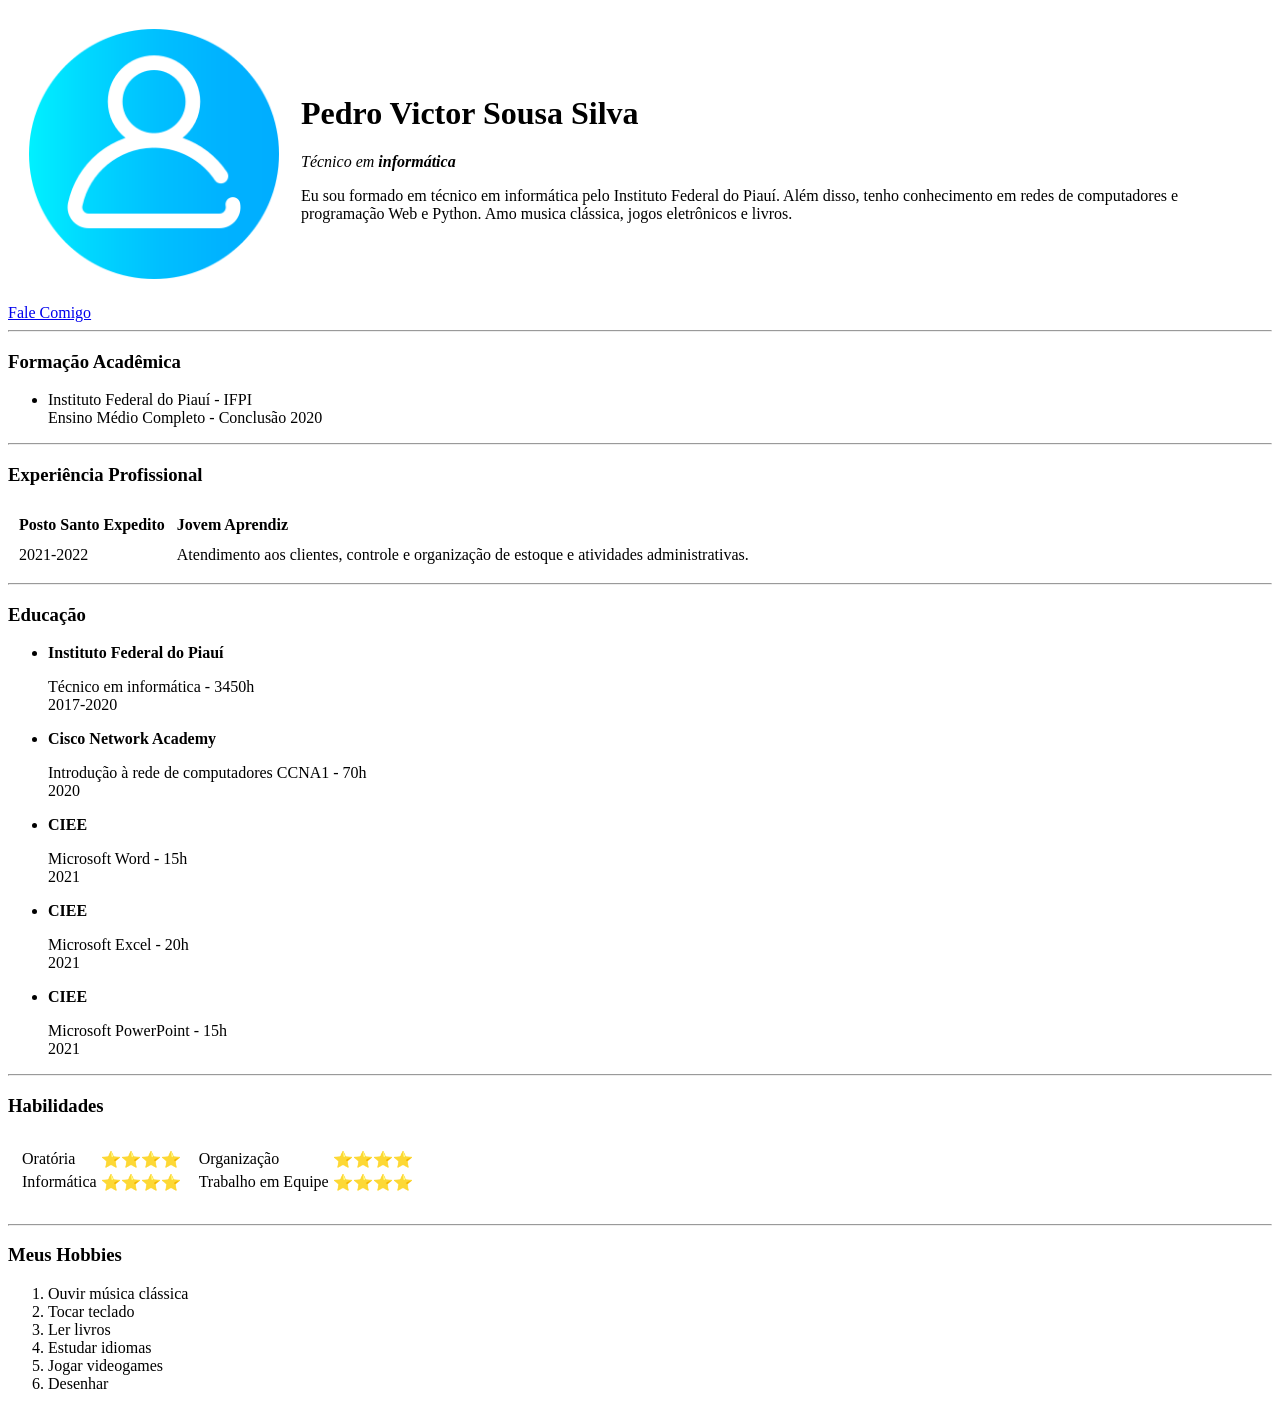
==== index.html @ 762a3790 "Add initial CV website files" ====
<!DOCTYPE html>
<html lang="pt-br">
  <head>
    <meta charset="utf-8">
    <title>Página Pessoal do Pedro</title>
  </head>
  <body>
    <table cellspacing="20">
      <tr>
        <td><img src="user.png" alt="Foto do Pedro" width="250" height="250"></td>
        <td><h1>Pedro Victor Sousa Silva</h1>
        <p><em>Técnico em <strong>informática</strong></em></p>
        <p>Eu sou formado em técnico em informática pelo Instituto Federal do Piauí</a>. Além disso, tenho conhecimento
          em redes de computadores e programação Web e Python. Amo musica clássica, jogos eletrônicos e livros.</p></td>
      </tr>
    </table>
    <a href="contato.html">Fale Comigo</a>
    <hr>
    <h3>Formação Acadêmica</h3>
    <ul>
      <li>Instituto Federal do Piauí - IFPI<br> Ensino Médio Completo - Conclusão 2020</li>
    </ul>
    <hr>
    <h3>Experiência Profissional</h3>
    <table cellspacing="10">
      <tr>
        <td><strong>Posto Santo Expedito</strong></td>
        <td><strong>Jovem Aprendiz</strong></td>
      </tr>
      <tr>
        <td>2021-2022</td>
        <td>Atendimento aos clientes, controle e organização de estoque e atividades administrativas.</td>
      </tr>
    </table>
    <hr>
    <h3>Educação</h3>
    <ul>
      <li><strong>Instituto Federal do Piauí</strong>
      <p>Técnico em informática - 3450h<br>
      2017-2020</p></li>
      <li><strong>Cisco Network Academy</strong>
      <p>Introdução à rede de computadores CCNA1 - 70h<br>
      2020</p></li>
      <li><strong>CIEE</strong>
      <p>Microsoft Word - 15h<br>
      2021</p></li>
      <li><strong>CIEE</strong>
      <p>Microsoft Excel - 20h<br>
      2021</p></li>
      <li><strong>CIEE</strong>
      <p>Microsoft PowerPoint - 15h<br>
      2021</p></li>
    </ul>
    <hr>
    <h3>Habilidades</h3>
    <table cellspacing="10">
      <tr>
        <td><table>
          <tr>
            <td>Oratória</td>
            <td>⭐⭐⭐⭐</td>
          </tr>
          <tr>
            <td>Informática</td>
            <td>⭐⭐⭐⭐</td>
          </tr>
        </table>
        </td>
        <td>
          <table>
            <tr>
              <td>Organização</td>
              <td>⭐⭐⭐⭐</td>
            </tr>
            <tr>
              <td>Trabalho em Equipe</td>
              <td>⭐⭐⭐⭐</td>
            </tr>
          </table>
        </td>
      </tr>
      <tr>

      </tr>
    </table>
    <hr>
    <h3>Meus Hobbies</h3>
    <ol>
      <li>Ouvir música clássica</li>
      <li>Tocar teclado</li>
      <li>Ler livros</li>
      <li>Estudar idiomas </li>
      <li>Jogar videogames</li>
      <li>Desenhar</li>
    </ol>

  </body>
</html>
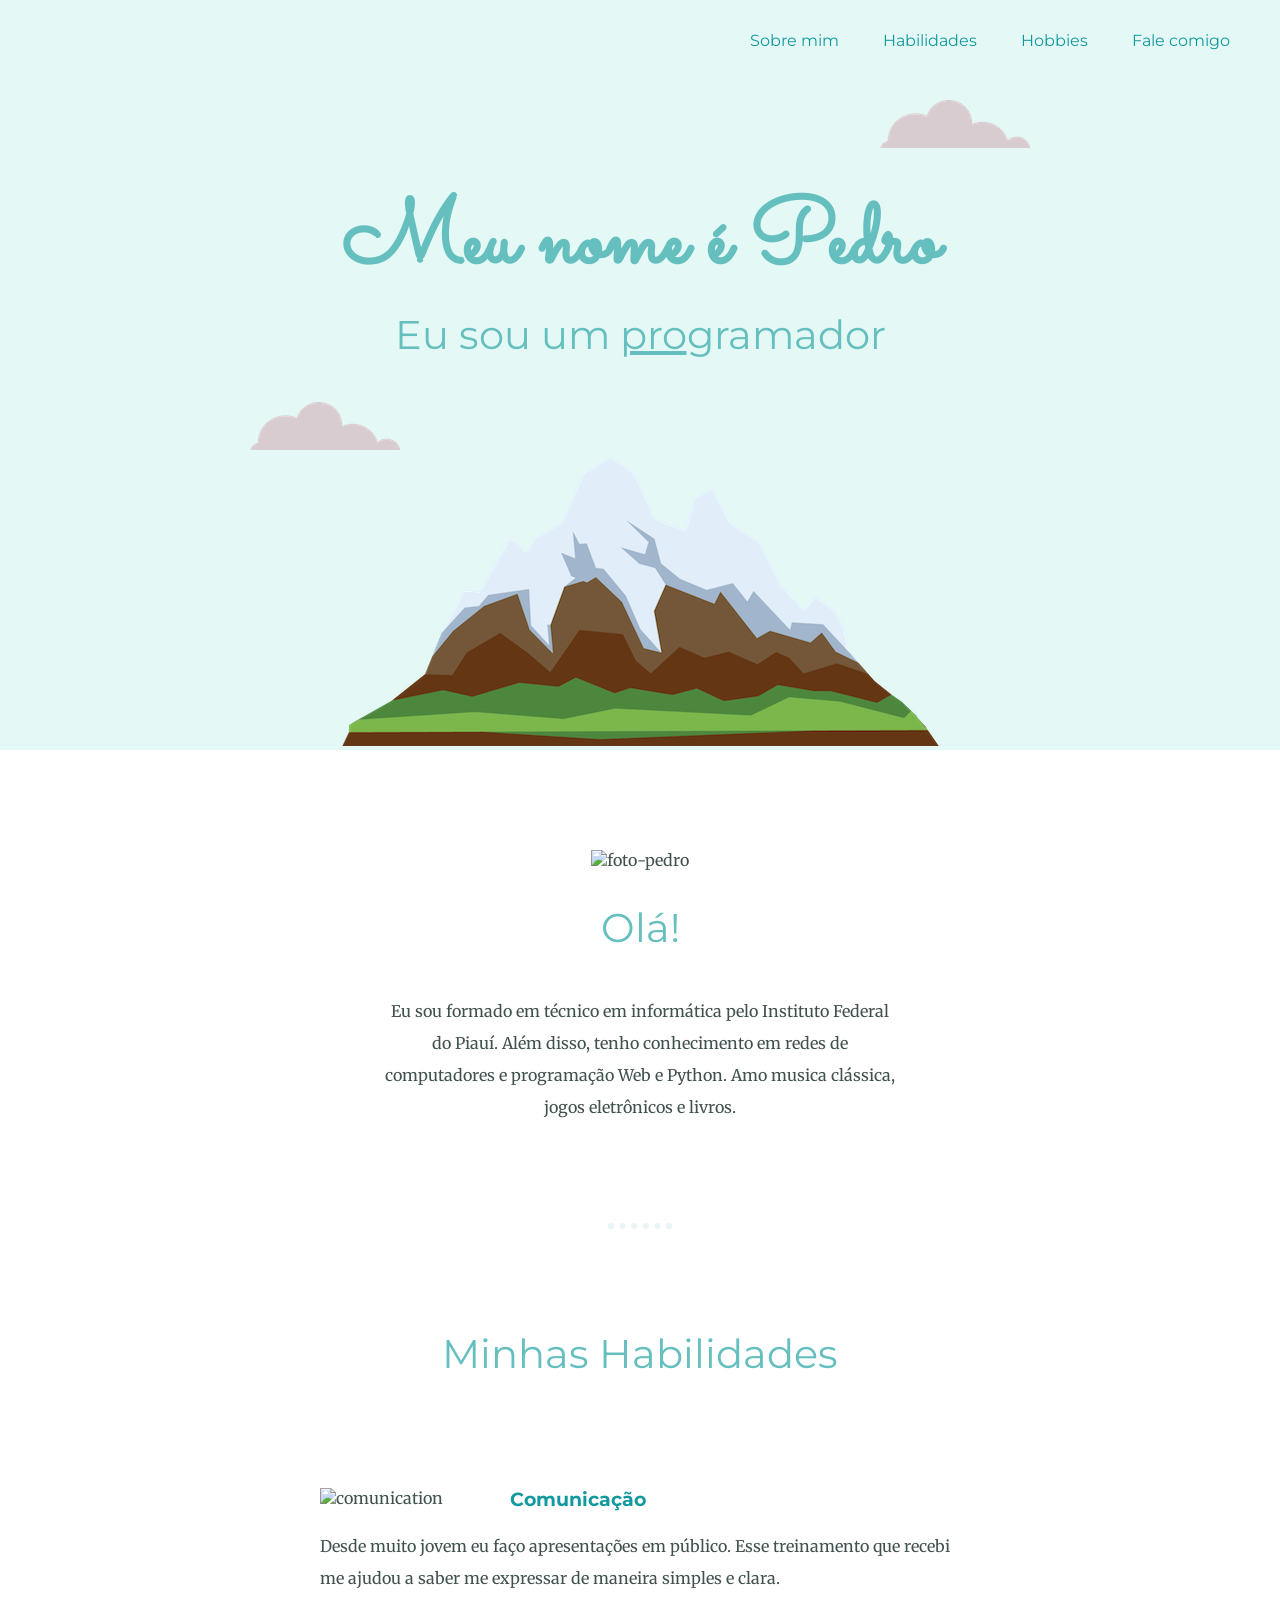
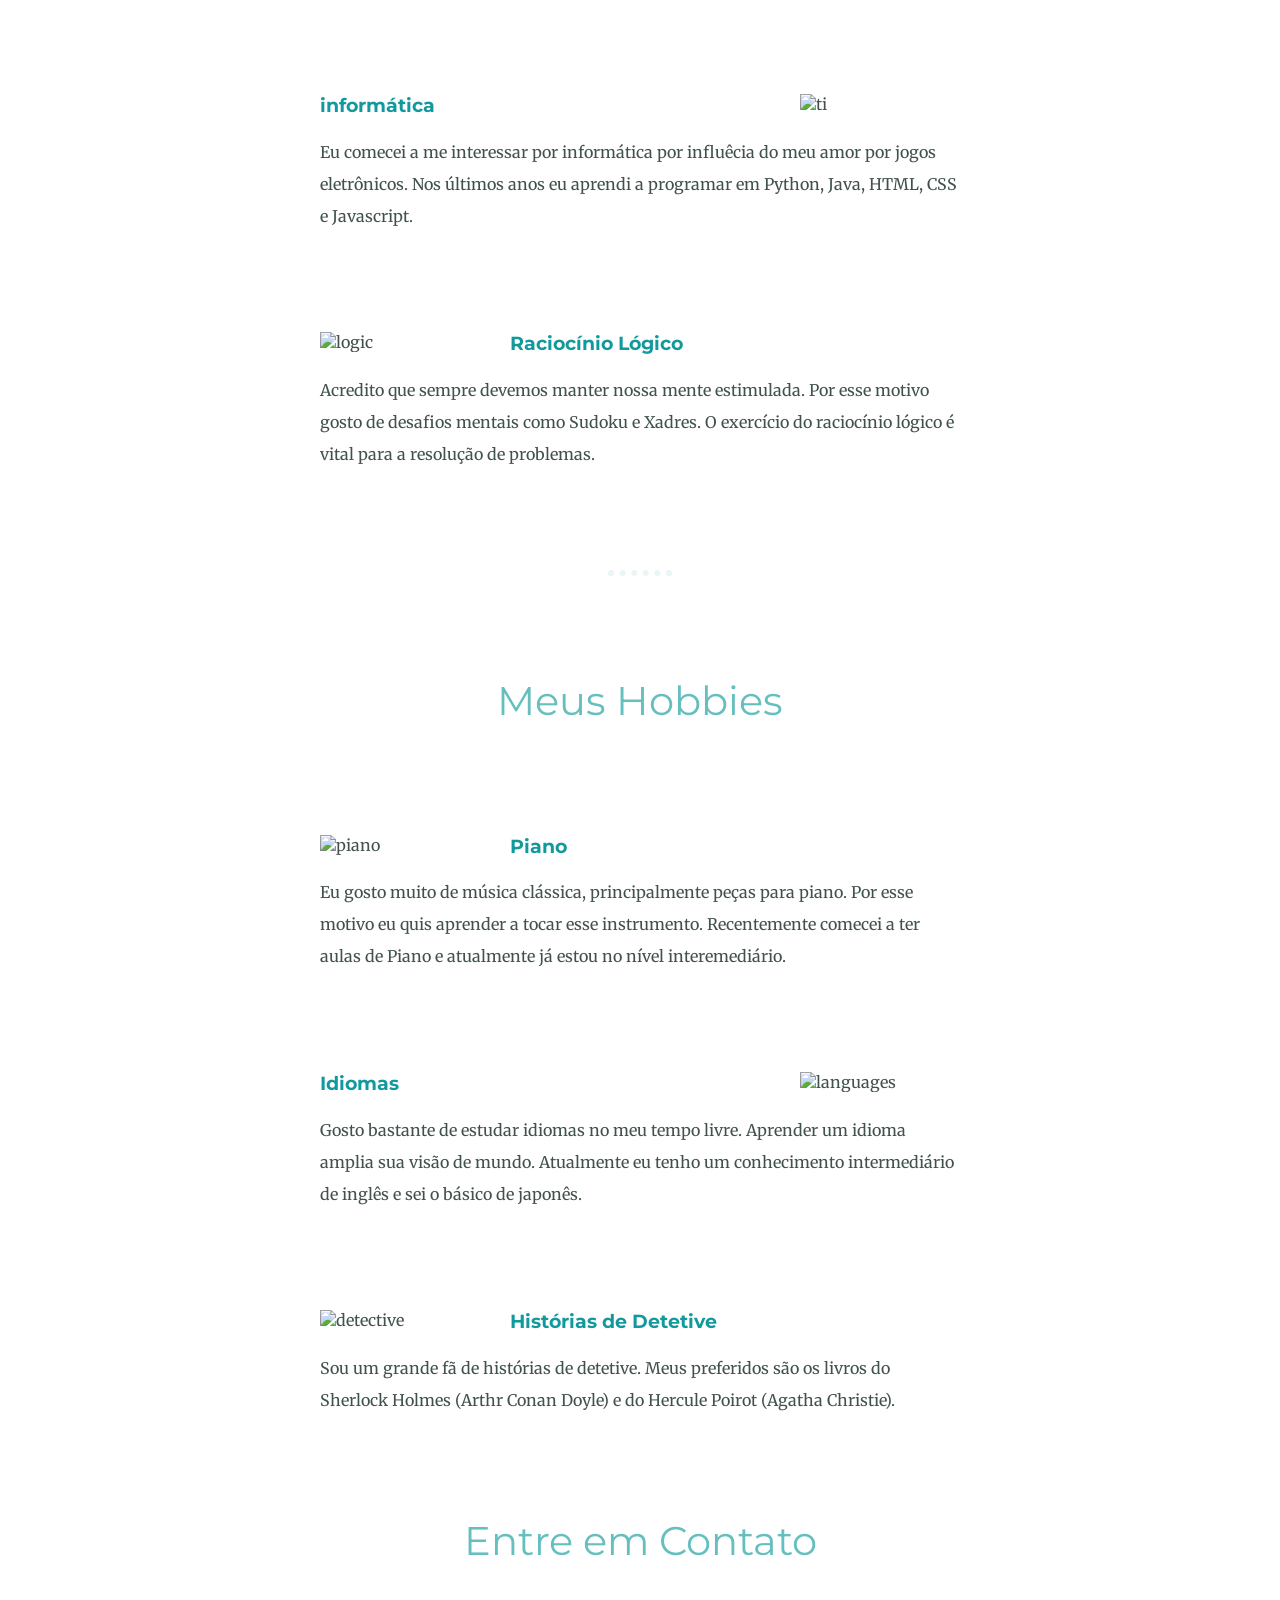
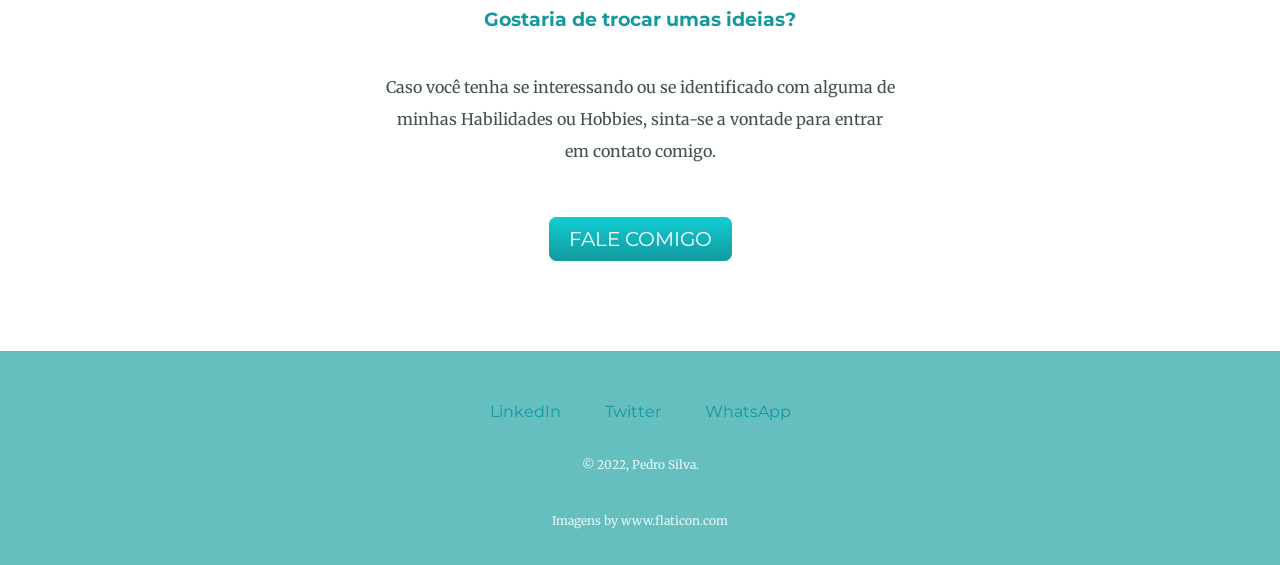
==== commit 1d61becc: "CV-Version 2.0" ====
--- a/index.html
+++ b/index.html
@@ -2,97 +2,100 @@
 <html lang="pt-br">
   <head>
     <meta charset="utf-8">
-    <title>Página Pessoal do Pedro</title>
+    <title>Pedro Victor Sousa Silva</title>
+    <link rel="stylesheet" href="css/styles.css">
+    <link rel="icon" href="https://cdn-icons-png.flaticon.com/512/560/560277.png">
+    <link rel="preconnect" href="https://fonts.googleapis.com">
+    <link rel="preconnect" href="https://fonts.gstatic.com" crossorigin>
+    <link href="https://fonts.googleapis.com/css2?family=Merriweather&family=Montserrat&family=Sacramento&display=swap" rel="stylesheet">
   </head>
   <body>
-    <table cellspacing="20">
-      <tr>
-        <td><img src="user.png" alt="Foto do Pedro" width="250" height="250"></td>
-        <td><h1>Pedro Victor Sousa Silva</h1>
-        <p><em>Técnico em <strong>informática</strong></em></p>
-        <p>Eu sou formado em técnico em informática pelo Instituto Federal do Piauí</a>. Além disso, tenho conhecimento
-          em redes de computadores e programação Web e Python. Amo musica clássica, jogos eletrônicos e livros.</p></td>
-      </tr>
-    </table>
-    <a href="contato.html">Fale Comigo</a>
-    <hr>
-    <h3>Formação Acadêmica</h3>
-    <ul>
-      <li>Instituto Federal do Piauí - IFPI<br> Ensino Médio Completo - Conclusão 2020</li>
-    </ul>
-    <hr>
-    <h3>Experiência Profissional</h3>
-    <table cellspacing="10">
-      <tr>
-        <td><strong>Posto Santo Expedito</strong></td>
-        <td><strong>Jovem Aprendiz</strong></td>
-      </tr>
-      <tr>
-        <td>2021-2022</td>
-        <td>Atendimento aos clientes, controle e organização de estoque e atividades administrativas.</td>
-      </tr>
-    </table>
-    <hr>
-    <h3>Educação</h3>
-    <ul>
-      <li><strong>Instituto Federal do Piauí</strong>
-      <p>Técnico em informática - 3450h<br>
-      2017-2020</p></li>
-      <li><strong>Cisco Network Academy</strong>
-      <p>Introdução à rede de computadores CCNA1 - 70h<br>
-      2020</p></li>
-      <li><strong>CIEE</strong>
-      <p>Microsoft Word - 15h<br>
-      2021</p></li>
-      <li><strong>CIEE</strong>
-      <p>Microsoft Excel - 20h<br>
-      2021</p></li>
-      <li><strong>CIEE</strong>
-      <p>Microsoft PowerPoint - 15h<br>
-      2021</p></li>
-    </ul>
-    <hr>
-    <h3>Habilidades</h3>
-    <table cellspacing="10">
-      <tr>
-        <td><table>
-          <tr>
-            <td>Oratória</td>
-            <td>⭐⭐⭐⭐</td>
-          </tr>
-          <tr>
-            <td>Informática</td>
-            <td>⭐⭐⭐⭐</td>
-          </tr>
-        </table>
-        </td>
-        <td>
-          <table>
-            <tr>
-              <td>Organização</td>
-              <td>⭐⭐⭐⭐</td>
-            </tr>
-            <tr>
-              <td>Trabalho em Equipe</td>
-              <td>⭐⭐⭐⭐</td>
-            </tr>
-          </table>
-        </td>
-      </tr>
-      <tr>
 
-      </tr>
-    </table>
-    <hr>
-    <h3>Meus Hobbies</h3>
-    <ol>
-      <li>Ouvir música clássica</li>
-      <li>Tocar teclado</li>
-      <li>Ler livros</li>
-      <li>Estudar idiomas </li>
-      <li>Jogar videogames</li>
-      <li>Desenhar</li>
-    </ol>
+    <div class="top-nav">
+      <a class="top-link" href="#eu">Sobre mim</a>
+      <a class="top-link" href="#habilidade">Habilidades</a>
+      <a class="top-link" href="#hobbies">Hobbies</a>
+      <a class="top-link" href="#fale">Fale comigo</a>
+    </div>
 
+    <div class="top-container">
+      <img class="top-cloud" src="images/cloud.png" alt="cloud-img">
+      <h1>Meu nome é Pedro</h1>
+      <h2 class="sub">Eu sou um <span class="pro">pro</span>gramador</h2>
+      <img class="bottom-cloud" src="images/cloud.png" alt="cloud-img">
+      <img src="images/mountain.png" alt="mountain-img">
+    </div>
+
+    <div class="middle-container">
+
+      <div id="eu" class="profile">
+        <img class="profile-pic" src="https://cdn-icons-png.flaticon.com/512/4532/4532510.png" alt="foto-pedro">
+        <h2>Olá!</h2>
+        <p class="intro">Eu sou formado em técnico em informática pelo Instituto Federal do Piauí. Além disso, tenho conhecimento em redes de computadores e programação Web e Python. Amo musica clássica, jogos eletrônicos e livros.</p>
+      </div>
+
+      <hr>
+
+      <div id="habilidade" class="skills">
+        <h2>Minhas Habilidades</h2>
+          <div class="skill-row">
+            <img class="skill-0" src="https://cdn-icons-png.flaticon.com/512/1533/1533231.png" alt="comunication">
+            <h3>Comunicação</h3>
+            <p>Desde muito jovem eu faço apresentações em público. Esse treinamento que recebi me ajudou a saber me expressar de maneira simples e clara.</p>
+        </div>
+
+        <div class="skill-row">
+          <img class="skill-1" src="https://cdn-icons-png.flaticon.com/512/1006/1006363.png" alt="ti">
+          <h3>informática</h3>
+          <p>Eu comecei a me interessar por informática por influêcia do meu amor por jogos eletrônicos. Nos últimos anos eu aprendi a programar em Python, Java, HTML, CSS e Javascript.</p>
+        </div>
+
+        <div class="skill-row">
+          <img class="skill-2" src="https://cdn-icons-png.flaticon.com/512/4838/4838810.png" alt="logic">
+          <h3>Raciocínio Lógico</h3>
+          <p>Acredito que sempre devemos manter nossa mente estimulada. Por esse motivo gosto de desafios mentais como Sudoku e Xadres. O exercício do raciocínio lógico é vital para a resolução de problemas.</p>
+        </div>
+      </div>
+      
+      <hr>
+
+      <div id="hobbies" class="hobby">
+        <h2>Meus Hobbies</h2>
+        <div class="hobby-row">
+          <img class="hobby-1" src="https://cdn-icons-png.flaticon.com/512/4311/4311197.png" alt="piano">
+          <h3>Piano</h3>
+          <p>Eu gosto muito de música clássica, principalmente peças para piano. Por esse motivo eu quis aprender a tocar esse instrumento. Recentemente comecei a ter aulas de Piano e atualmente já estou no nível interemediário.</p>
+        </div>
+
+        <div class="hobby-row">
+          <img class="hobby-2" src="https://cdn-icons-png.flaticon.com/512/4951/4951510.png" alt="languages">
+          <h3>Idiomas</h3>
+          <p>Gosto bastante de estudar idiomas no meu tempo livre. Aprender um idioma amplia sua visão de mundo. Atualmente eu tenho um conhecimento intermediário de inglês e sei o básico de japonês.</p>
+        </div>
+
+        <div class="hobby-row">
+          <img class="hobby-3" src="https://cdn-icons-png.flaticon.com/512/2706/2706828.png" alt="detective">
+          <h3>Histórias de Detetive</h3>
+          <p>Sou um grande fã de histórias de detetive. Meus preferidos são os livros do Sherlock Holmes (Arthr Conan Doyle) e do Hercule Poirot (Agatha Christie).</p>
+        </div>
+      </div>
+
+      <div id="fale" class="contact-me">
+        <h2>Entre em Contato</h2>
+        <h3>Gostaria de trocar umas ideias?</h3>
+        <p class="contact">Caso você tenha se interessando ou se identificado com alguma de minhas Habilidades ou Hobbies, sinta-se a vontade para entrar em contato comigo. </p>
+        <a class="btn" href="mailto:name@email.com">FALE COMIGO</a>
+      </div>
+    </div>
+    
+    <div class="bottom-container">
+      <a class="footer-link" href="https://www.linkedin.com/">LinkedIn</a>
+      <a class="footer-link" href="https://twitter.com/">Twitter</a>
+      <a class="footer-link" href="#">WhatsApp</a>
+      <p class="copy">© 2022, Pedro Silva.</p>
+      <p class="thanks">Imagens by www.flaticon.com</p>
+    </div>
+    
+    </div>
   </body>
 </html>
--- a/css/styles.css
+++ b/css/styles.css
@@ -0,0 +1,214 @@
+body{
+  color: #40514e;
+  font-family: 'Merriweather', serif;
+  margin:0;
+  text-align: center;
+}
+
+h1{
+  color: #66bfbf;
+  font-family: 'Sacramento', cursive;
+  font-size: 5.625rem;
+  line-height: 1;
+  margin:50px auto 0 auto;
+}
+
+h2{
+  color: #66bfbf;
+  font-family: 'Montserrat', sans-serif;
+  font-size: 2.5rem;
+  font-weight: normal;
+  padding-bottom: 10px;
+}
+
+h3{
+  color: #11999e;
+  font-family: 'Montserrat', sans-serif;
+}
+
+p{
+  line-height: 2;
+}
+
+hr{
+  border: dotted #EAF6F6 6px;
+  border-bottom: none;
+  margin: 100px auto;
+  width: 4%;
+}
+
+a{
+  color: #11999e;
+  font-family: 'Montserrat', sans-serif;
+  margin: 10px 20px;
+  text-decoration: none;
+}
+
+a:hover{
+  color: #EAF6F6;
+}
+
+/*Classes*/
+
+.top-nav{
+  background-color: #E4F9F5;
+  padding-top: 30px;
+  padding-left: 700px;
+}
+
+.top-container{
+  background-color: #E4F9F5;
+  position: relative;
+  padding-top: 100px;
+  margin-bottom: 50px;
+}
+
+.top-cloud{
+  position: absolute;
+  right: 250px;
+  top:50px;
+}
+
+.sub{
+  margin: 20px auto 20px auto;
+}
+
+.pro{
+  text-decoration: underline;
+}
+
+.bottom-cloud{
+  position: absolute;
+  left: 250px;
+  bottom: 300px;
+}
+
+.middle-container{
+  margin: 100px auto;
+}
+
+.intro{
+  width: 40%;
+  margin: auto;
+}
+
+.profile-pic{
+  height: 200px;
+  width: 200px;
+}
+
+.skill-row{
+  width: 50%;
+  margin: 100px auto 100px auto;
+  text-align: left;
+}
+
+.skill-0{
+  width: 25%;
+  float: left;
+  margin-right: 30px;
+}
+.skill-1{
+  width: 25%;
+  float: right;
+  margin-left: 30px;
+}
+.skill-2{
+  width: 25%;
+  float: left;
+  margin-right: 30px;
+}
+
+
+.hobby-row{
+  width: 50%;
+  margin: 100px auto 100px auto;
+  text-align: left;
+}
+.hobby-1{
+  width: 25%;
+  float: left;
+  margin-right: 30px;
+}
+.hobby-2{
+  width: 25%;
+  float: right;
+  margin-left: 30px;
+}
+.hobby-3{
+  width: 25%;
+  float: left;
+  margin-right: 30px;
+}
+
+.contact{
+  width: 40%;
+  margin: 40px auto 60px;
+}
+
+.btn {
+  background: #11cdd4;
+  background-image: -webkit-linear-gradient(top, #11cdd4, #11999e);
+  background-image: -moz-linear-gradient(top, #11cdd4, #11999e);
+  background-image: -ms-linear-gradient(top, #11cdd4, #11999e);
+  background-image: -o-linear-gradient(top, #11cdd4, #11999e);
+  background-image: linear-gradient(to bottom, #11cdd4, #11999e);
+  -webkit-border-radius: 8;
+  -moz-border-radius: 8;
+  border-radius: 8px;
+  font-family: 'Montserrat', sans-serif;
+  color: #ffffff;
+  font-size: 20px;
+  padding: 10px 20px 10px 20px;
+  text-decoration: none;
+}
+
+.btn:hover {
+  background: #30e36b;
+  background-image: -webkit-linear-gradient(top, #30e36b, #2bc4ad);
+  background-image: -moz-linear-gradient(top, #30e36b, #2bc4ad);
+  background-image: -ms-linear-gradient(top, #30e36b, #2bc4ad);
+  background-image: -o-linear-gradient(top, #30e36b, #2bc4ad);
+  background-image: linear-gradient(to bottom, #30e36b, #2bc4ad);
+  text-decoration: none;
+}
+
+
+.bottom-container{
+  background-color: #66bfbf;
+  padding: 50px 0 20px;
+}
+
+.copy{
+  color: #EAF6F6;
+  font-size: 0.75rem;
+  padding: 20px 0;
+}
+
+.thanks{
+  color: #EAF6F6;
+  font-size: 0.75rem;
+}
+
+
+
+
+
+
+
+
+
+
+
+
+
+
+
+
+
+
+
+
+
+
+
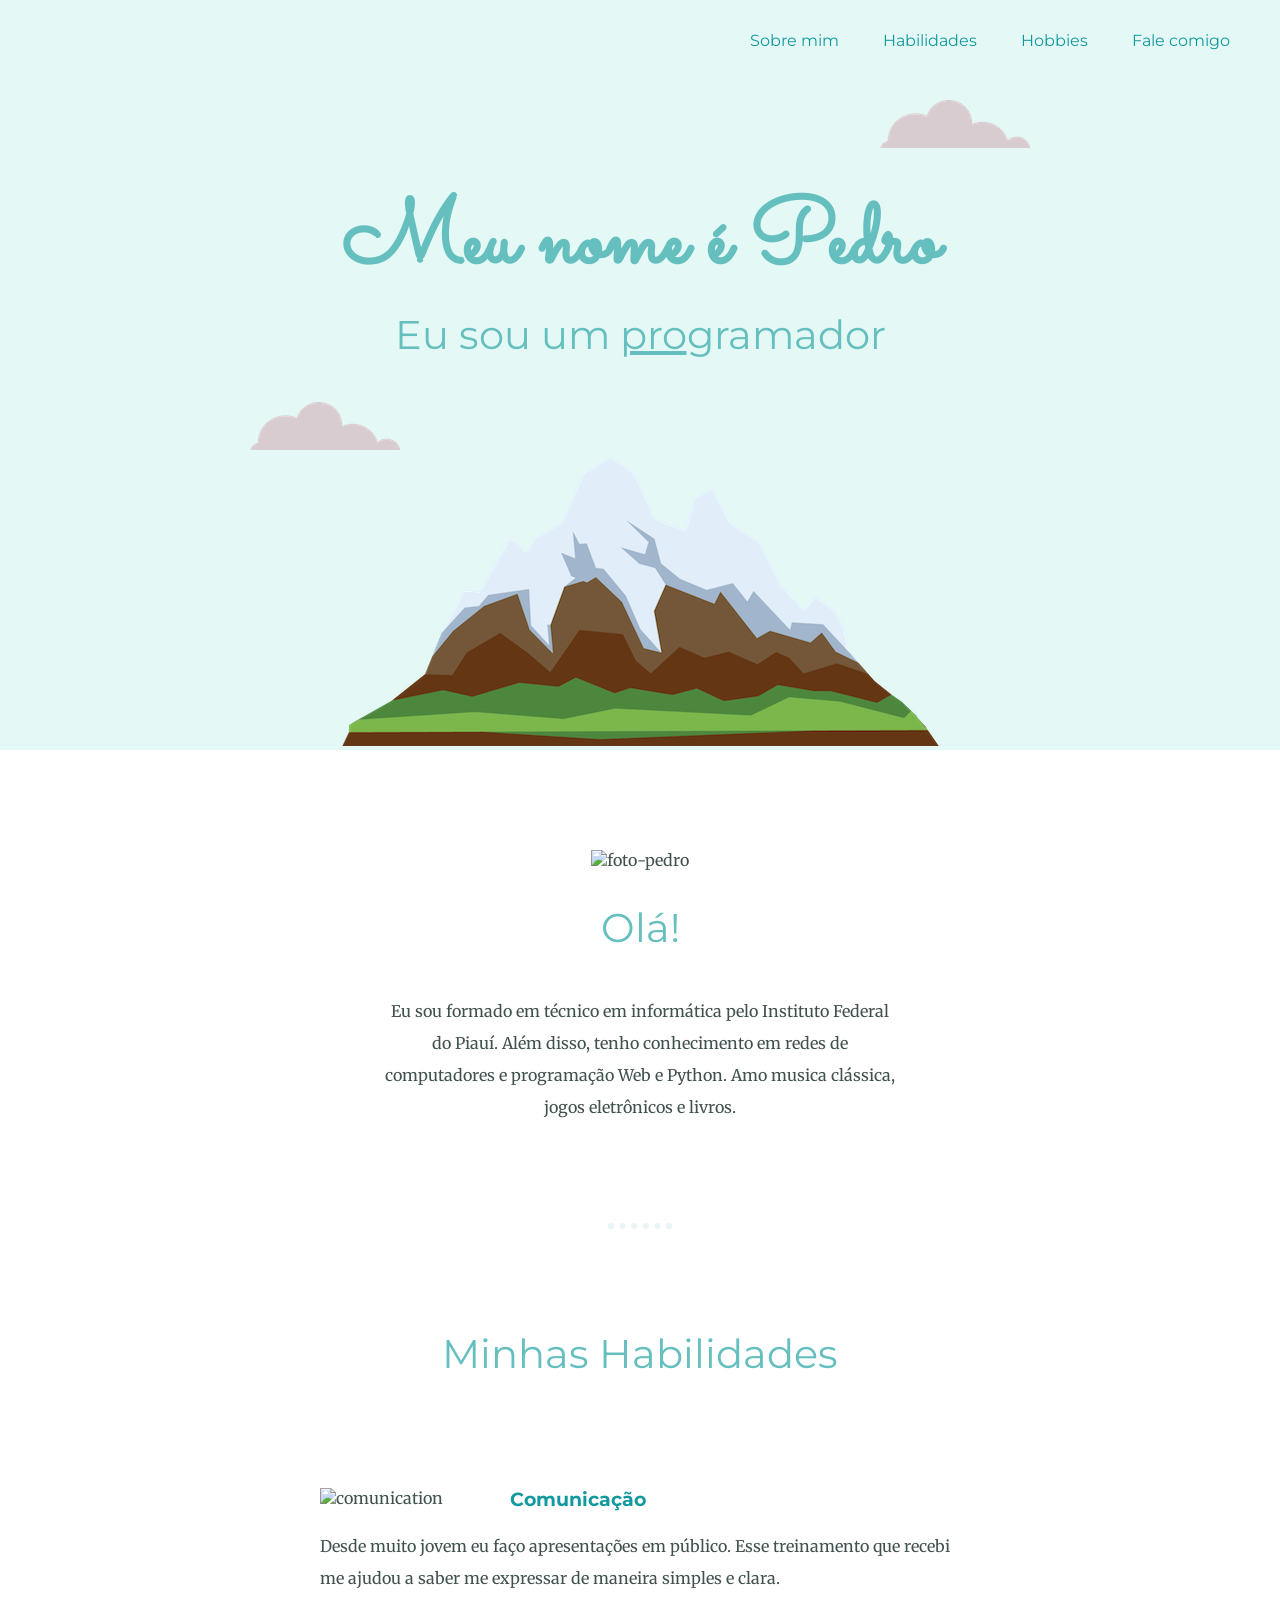
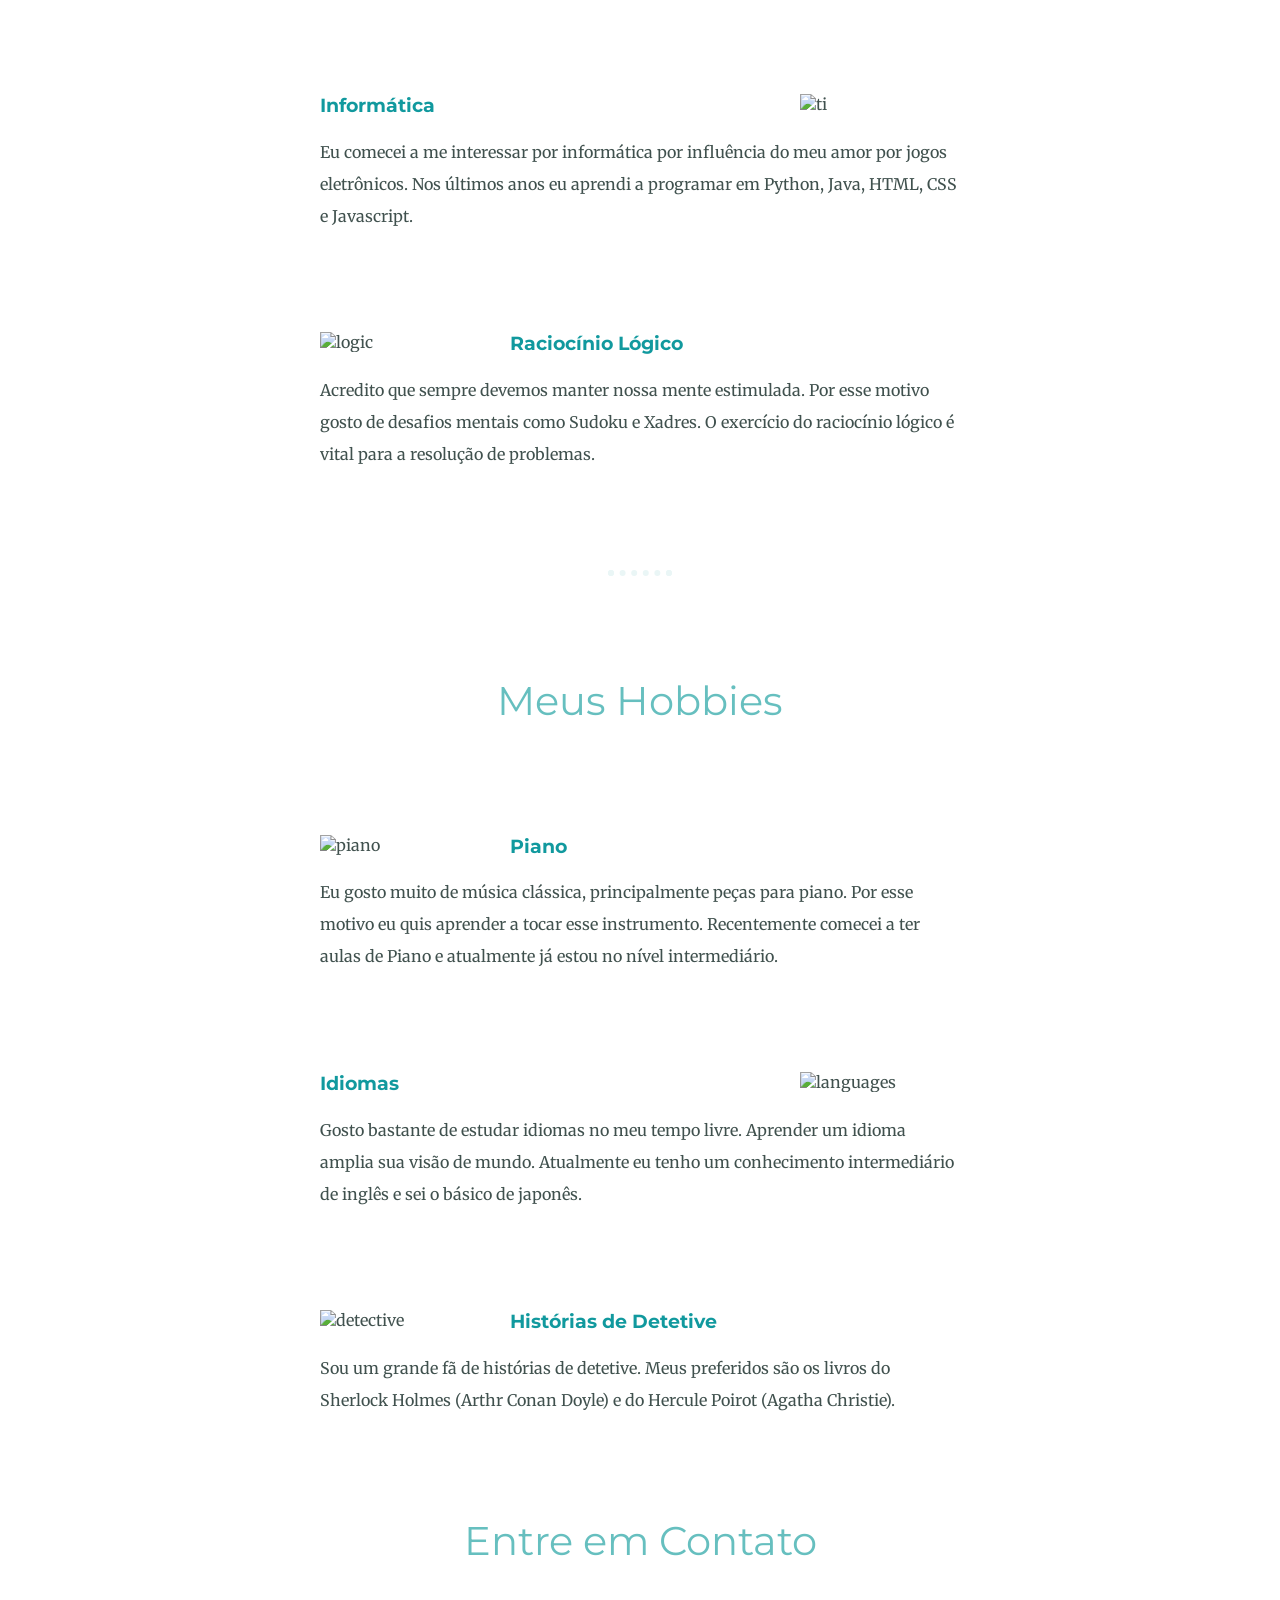
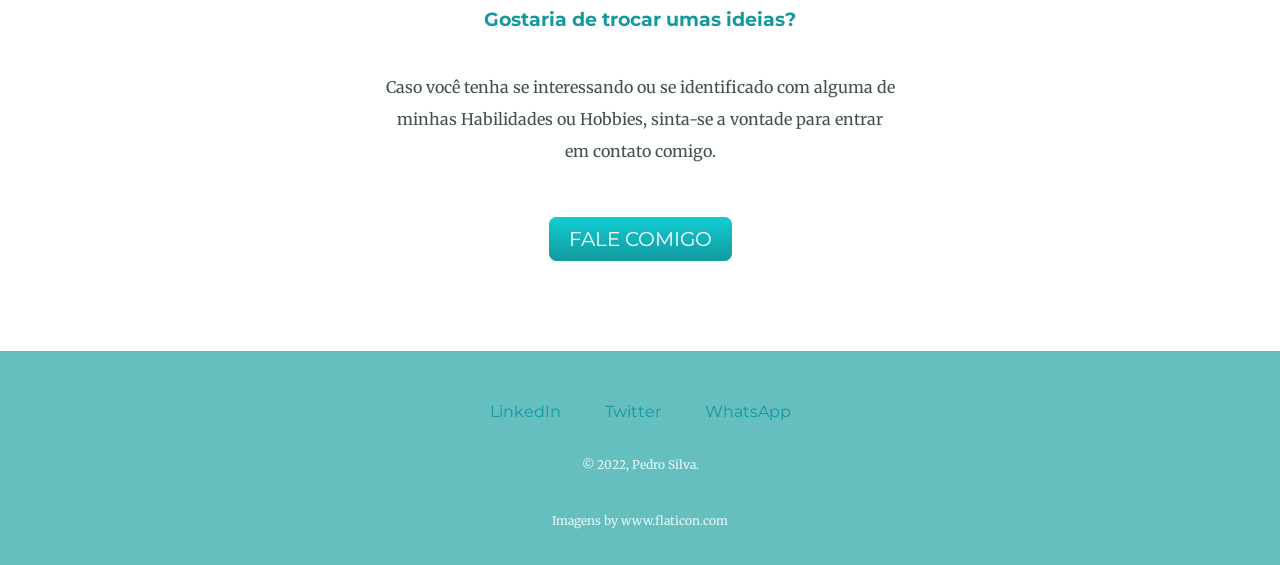
==== commit d11360d3: "Update index.html" ====
--- a/index.html
+++ b/index.html
@@ -46,8 +46,8 @@
 
         <div class="skill-row">
           <img class="skill-1" src="https://cdn-icons-png.flaticon.com/512/1006/1006363.png" alt="ti">
-          <h3>informática</h3>
-          <p>Eu comecei a me interessar por informática por influêcia do meu amor por jogos eletrônicos. Nos últimos anos eu aprendi a programar em Python, Java, HTML, CSS e Javascript.</p>
+          <h3>Informática</h3>
+          <p>Eu comecei a me interessar por informática por influência do meu amor por jogos eletrônicos. Nos últimos anos eu aprendi a programar em Python, Java, HTML, CSS e Javascript.</p>
         </div>
 
         <div class="skill-row">
@@ -64,7 +64,7 @@
         <div class="hobby-row">
           <img class="hobby-1" src="https://cdn-icons-png.flaticon.com/512/4311/4311197.png" alt="piano">
           <h3>Piano</h3>
-          <p>Eu gosto muito de música clássica, principalmente peças para piano. Por esse motivo eu quis aprender a tocar esse instrumento. Recentemente comecei a ter aulas de Piano e atualmente já estou no nível interemediário.</p>
+          <p>Eu gosto muito de música clássica, principalmente peças para piano. Por esse motivo eu quis aprender a tocar esse instrumento. Recentemente comecei a ter aulas de Piano e atualmente já estou no nível intermediário.</p>
         </div>
 
         <div class="hobby-row">
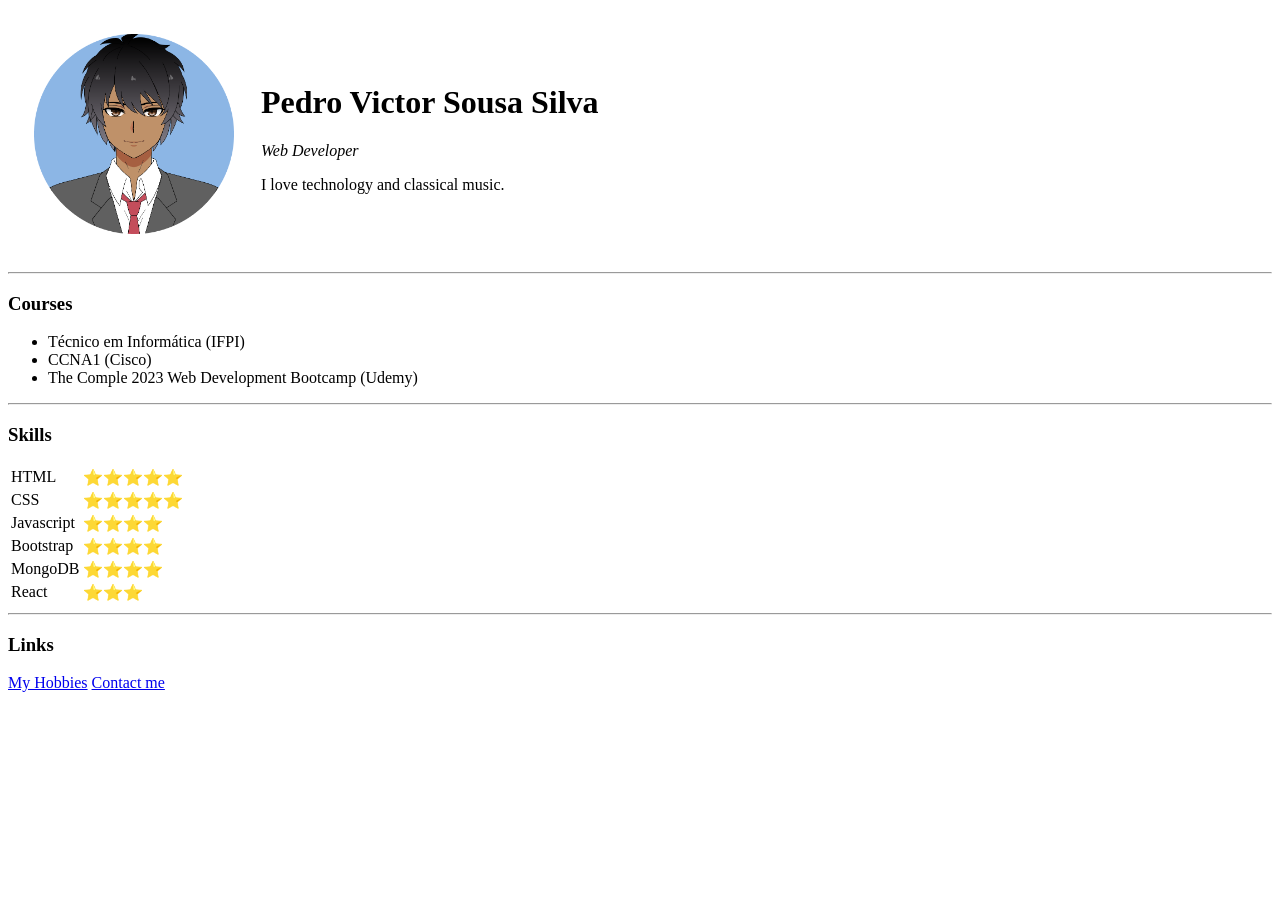
==== commit a5820cae: "Version 1.0.0 In this first version i'm using only HTML" ====
--- a/index.html
+++ b/index.html
@@ -1,101 +1,62 @@
 <!DOCTYPE html>
-<html lang="pt-br">
-  <head>
-    <meta charset="utf-8">
-    <title>Pedro Victor Sousa Silva</title>
-    <link rel="stylesheet" href="css/styles.css">
-    <link rel="icon" href="https://cdn-icons-png.flaticon.com/512/560/560277.png">
-    <link rel="preconnect" href="https://fonts.googleapis.com">
-    <link rel="preconnect" href="https://fonts.gstatic.com" crossorigin>
-    <link href="https://fonts.googleapis.com/css2?family=Merriweather&family=Montserrat&family=Sacramento&display=swap" rel="stylesheet">
-  </head>
-  <body>
-
-    <div class="top-nav">
-      <a class="top-link" href="#eu">Sobre mim</a>
-      <a class="top-link" href="#habilidade">Habilidades</a>
-      <a class="top-link" href="#hobbies">Hobbies</a>
-      <a class="top-link" href="#fale">Fale comigo</a>
-    </div>
-
-    <div class="top-container">
-      <img class="top-cloud" src="images/cloud.png" alt="cloud-img">
-      <h1>Meu nome é Pedro</h1>
-      <h2 class="sub">Eu sou um <span class="pro">pro</span>gramador</h2>
-      <img class="bottom-cloud" src="images/cloud.png" alt="cloud-img">
-      <img src="images/mountain.png" alt="mountain-img">
-    </div>
-
-    <div class="middle-container">
-
-      <div id="eu" class="profile">
-        <img class="profile-pic" src="https://cdn-icons-png.flaticon.com/512/4532/4532510.png" alt="foto-pedro">
-        <h2>Olá!</h2>
-        <p class="intro">Eu sou formado em técnico em informática pelo Instituto Federal do Piauí. Além disso, tenho conhecimento em redes de computadores e programação Web e Python. Amo musica clássica, jogos eletrônicos e livros.</p>
-      </div>
-
-      <hr>
-
-      <div id="habilidade" class="skills">
-        <h2>Minhas Habilidades</h2>
-          <div class="skill-row">
-            <img class="skill-0" src="https://cdn-icons-png.flaticon.com/512/1533/1533231.png" alt="comunication">
-            <h3>Comunicação</h3>
-            <p>Desde muito jovem eu faço apresentações em público. Esse treinamento que recebi me ajudou a saber me expressar de maneira simples e clara.</p>
-        </div>
-
-        <div class="skill-row">
-          <img class="skill-1" src="https://cdn-icons-png.flaticon.com/512/1006/1006363.png" alt="ti">
-          <h3>Informática</h3>
-          <p>Eu comecei a me interessar por informática por influência do meu amor por jogos eletrônicos. Nos últimos anos eu aprendi a programar em Python, Java, HTML, CSS e Javascript.</p>
-        </div>
-
-        <div class="skill-row">
-          <img class="skill-2" src="https://cdn-icons-png.flaticon.com/512/4838/4838810.png" alt="logic">
-          <h3>Raciocínio Lógico</h3>
-          <p>Acredito que sempre devemos manter nossa mente estimulada. Por esse motivo gosto de desafios mentais como Sudoku e Xadres. O exercício do raciocínio lógico é vital para a resolução de problemas.</p>
-        </div>
-      </div>
-      
-      <hr>
-
-      <div id="hobbies" class="hobby">
-        <h2>Meus Hobbies</h2>
-        <div class="hobby-row">
-          <img class="hobby-1" src="https://cdn-icons-png.flaticon.com/512/4311/4311197.png" alt="piano">
-          <h3>Piano</h3>
-          <p>Eu gosto muito de música clássica, principalmente peças para piano. Por esse motivo eu quis aprender a tocar esse instrumento. Recentemente comecei a ter aulas de Piano e atualmente já estou no nível intermediário.</p>
-        </div>
-
-        <div class="hobby-row">
-          <img class="hobby-2" src="https://cdn-icons-png.flaticon.com/512/4951/4951510.png" alt="languages">
-          <h3>Idiomas</h3>
-          <p>Gosto bastante de estudar idiomas no meu tempo livre. Aprender um idioma amplia sua visão de mundo. Atualmente eu tenho um conhecimento intermediário de inglês e sei o básico de japonês.</p>
-        </div>
-
-        <div class="hobby-row">
-          <img class="hobby-3" src="https://cdn-icons-png.flaticon.com/512/2706/2706828.png" alt="detective">
-          <h3>Histórias de Detetive</h3>
-          <p>Sou um grande fã de histórias de detetive. Meus preferidos são os livros do Sherlock Holmes (Arthr Conan Doyle) e do Hercule Poirot (Agatha Christie).</p>
-        </div>
-      </div>
-
-      <div id="fale" class="contact-me">
-        <h2>Entre em Contato</h2>
-        <h3>Gostaria de trocar umas ideias?</h3>
-        <p class="contact">Caso você tenha se interessando ou se identificado com alguma de minhas Habilidades ou Hobbies, sinta-se a vontade para entrar em contato comigo. </p>
-        <a class="btn" href="mailto:name@email.com">FALE COMIGO</a>
-      </div>
-    </div>
-    
-    <div class="bottom-container">
-      <a class="footer-link" href="https://www.linkedin.com/">LinkedIn</a>
-      <a class="footer-link" href="https://twitter.com/">Twitter</a>
-      <a class="footer-link" href="#">WhatsApp</a>
-      <p class="copy">© 2022, Pedro Silva.</p>
-      <p class="thanks">Imagens by www.flaticon.com</p>
-    </div>
-    
-    </div>
-  </body>
-</html>
+<html>
+<head>
+	<meta charset="utf-8">
+	<meta name="viewport" content="width=device-width, initial-scale=1">
+	<title>Pedro's Personal Site</title>
+</head>
+<body>
+	<table cellspacing="25px">
+		<tr>
+			<td>
+				<img src="profile.png" height="200px" width="200px" alt="Pedro fictional profile image">
+			</td>
+			<td>
+				<h1>Pedro Victor Sousa Silva</h1>
+				<p><em>Web Developer</em></p>
+				<p>I love technology and classical music.</p>
+			</td>
+		</tr>
+	</table>
+	
+	<hr>
+	<h3>Courses</h3>
+	<ul>
+		<li>Técnico em Informática (IFPI)</li>
+		<li>CCNA1 (Cisco)</li>
+		<li>The Comple 2023 Web Development Bootcamp (Udemy)</li>
+	</ul>
+	<hr>
+	<h3>Skills</h3>
+	<table>
+		<tr>
+			<td>HTML</td>
+			<td>⭐⭐⭐⭐⭐</td>
+		</tr>
+		<tr>
+			<td>CSS</td>
+			<td>⭐⭐⭐⭐⭐</td>
+		</tr>
+		<tr>
+			<td>Javascript</td>
+			<td>⭐⭐⭐⭐</td>
+		</tr>
+		<tr>
+			<td>Bootstrap</td>
+			<td>⭐⭐⭐⭐</td>
+		</tr>
+		<tr>
+			<td>MongoDB</td>
+			<td>⭐⭐⭐⭐</td>
+		</tr>
+		<tr>
+			<td>React</td>
+			<td>⭐⭐⭐</td>
+		</tr>
+	</table>
+	<hr>
+	<h3>Links</h3>
+	<a href="hobbies.html">My Hobbies</a>
+	<a href="contact-me.html">Contact me</a>
+</body>
+</html>
